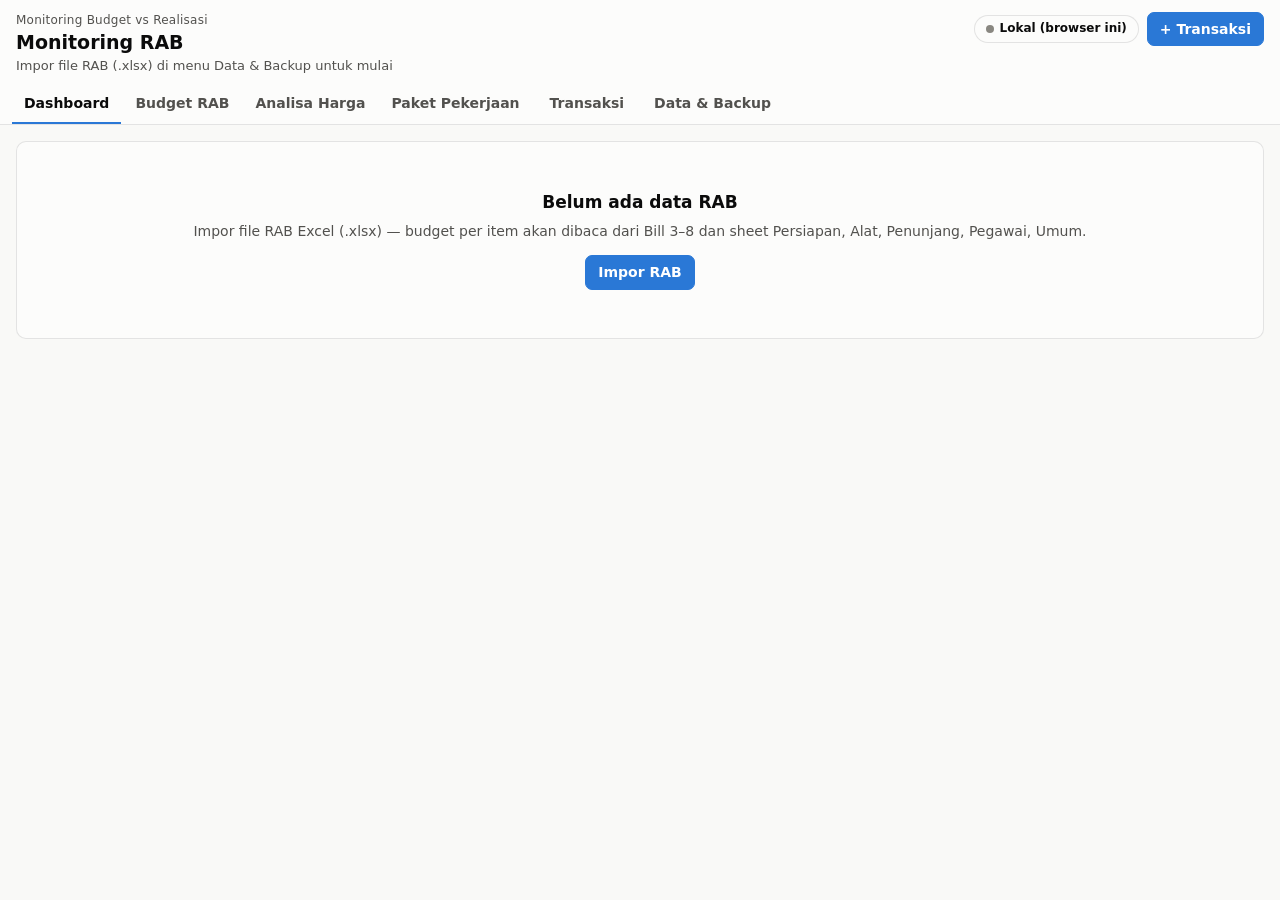
==== webapp/index.html @ 938dda92 "Monitoring RAB: webapp budget vs realisasi + backend Google Sheets - webapp/: impor RAB .xlsx (Bill," ====
<!doctype html>
<html lang="id">
<head>
<meta charset="utf-8">
<meta name="viewport" content="width=device-width, initial-scale=1">
<title>Monitoring RAB</title>
<link rel="stylesheet" href="css/style.css">
</head>
<body>
<header class="top">
  <div class="top-in">
    <div>
      <div class="eyebrow">Monitoring Budget vs Realisasi</div>
      <h1 id="projName">Monitoring RAB</h1>
      <div class="sub" id="projSub">Impor file RAB (.xlsx) untuk mulai</div>
    </div>
    <div class="bar" style="margin:0">
      <button class="badge" id="syncBadge" title="Status penyimpanan">Lokal</button>
      <button class="btn pri w" id="btnNewTx">+ Transaksi</button>
    </div>
  </div>
  <nav class="tabs" id="tabs">
    <button data-tab="dash" class="on">Dashboard</button>
    <button data-tab="budget">Budget RAB</button>
    <button data-tab="ahs">Analisa Harga</button>
    <button data-tab="pkg">Paket Pekerjaan<span class="cnt" id="cntPkg"></span></button>
    <button data-tab="tx">Transaksi<span class="cnt" id="cntTx"></span></button>
    <button data-tab="data">Data &amp; Backup</button>
  </nav>
</header>

<main>
  <section class="tab on" id="tab-dash"></section>
  <section class="tab" id="tab-budget"></section>
  <section class="tab" id="tab-ahs"></section>
  <section class="tab" id="tab-pkg"></section>
  <section class="tab" id="tab-tx"></section>
  <section class="tab" id="tab-data"></section>
</main>

<div id="modalRoot"></div>

<script src="vendor/xlsx.full.min.js"></script>
<script src="js/parse-rab.js"></script>
<script src="js/store.js"></script>
<script src="js/sync.js"></script>
<script src="js/calc.js"></script>
<script src="js/charts.js"></script>
<script src="js/app.js"></script>
</body>
</html>
---- webapp/css/style.css ----
:root {
  color-scheme: light;
  --page: #f9f9f7; --surface: #fcfcfb; --ink: #0b0b0b; --ink2: #52514e; --muted: #898781;
  --grid: #e1e0d9; --axis: #c3c2b7; --border: rgba(11,11,11,.10); --wash: rgba(11,11,11,.04);
  --s1: #2a78d6; --s2: #eb6834; --s3: #1baf7a; --track: #ecebe6;
  --good: #0ca30c; --warn: #fab219; --serious: #ec835a; --crit: #d03b3b;
  --good-ink: #006300; --crit-ink: #a82a2a; --warn-ink: #7a5200;
  --accent: #2a78d6; --accent-ink: #fff;
}
@media (prefers-color-scheme: dark) {
  :root {
    color-scheme: dark;
    --page: #0d0d0d; --surface: #1a1a19; --ink: #f0efec; --ink2: #c3c2b7; --muted: #898781;
    --grid: #2c2c2a; --axis: #383835; --border: rgba(255,255,255,.10); --wash: rgba(255,255,255,.05);
    --s1: #3987e5; --s2: #d95926; --s3: #199e70; --track: #2a2a28;
    --good-ink: #0ca30c; --crit-ink: #e66767; --warn-ink: #fab219;
    --accent: #3987e5;
  }
}
* { box-sizing: border-box; }
html { -webkit-text-size-adjust: 100%; }
body { margin: 0; background: var(--page); color: var(--ink); font: 14px/1.45 system-ui, -apple-system, "Segoe UI", sans-serif; }
h1, h2, h3, p { margin: 0; }
button, input, select, textarea { font: inherit; color: inherit; }
button { cursor: pointer; }
.num { font-variant-numeric: tabular-nums; text-align: right; white-space: nowrap; }
.muted { color: var(--muted); }
.ink2 { color: var(--ink2); }
.small { font-size: 12px; }
.hide { display: none !important; }

/* ---- header ---- */
.top { background: var(--surface); border-bottom: 1px solid var(--border); position: sticky; top: 0; z-index: 20; }
.top-in { max-width: 1360px; margin: 0 auto; padding: 12px 16px 8px; display: flex; gap: 16px; justify-content: space-between; align-items: flex-start; flex-wrap: wrap; }
.eyebrow { font-size: 12px; color: var(--ink2); letter-spacing: .02em; }
h1 { font-size: 19px; font-weight: 650; line-height: 1.25; margin-top: 2px; }
.sub { color: var(--ink2); font-size: 13px; margin-top: 2px; }
.tabs { max-width: 1360px; margin: 0 auto; padding: 0 12px; display: flex; gap: 2px; overflow-x: auto; }
.tabs button { border: 0; background: none; padding: 9px 12px; color: var(--ink2); border-bottom: 2px solid transparent; white-space: nowrap; font-weight: 550; }
.tabs button:hover { color: var(--ink); }
.tabs button.on { color: var(--ink); border-bottom-color: var(--accent); }
.tabs .cnt { font-size: 11px; color: var(--muted); margin-left: 4px; font-weight: 500; }

main { max-width: 1360px; margin: 0 auto; padding: 16px; }
.tab { display: none; }
.tab.on { display: block; }

/* ---- buttons / inputs ---- */
.btn { border: 1px solid var(--border); background: var(--surface); border-radius: 7px; padding: 6px 12px; font-weight: 550; display: inline-flex; align-items: center; gap: 6px; white-space: nowrap; }
.btn:hover { background: var(--wash); }
.btn.pri { background: var(--accent); border-color: var(--accent); color: var(--accent-ink); }
.btn.pri:hover { filter: brightness(1.08); }
.btn.danger { color: var(--crit-ink); }
.btn.sm { padding: 3px 8px; font-size: 12px; }
.btn:disabled { opacity: .5; cursor: default; }
.lnk { border: 0; background: none; padding: 0; color: var(--accent); text-decoration: underline; text-underline-offset: 2px; }
input[type=text], input[type=date], input[type=search], input[type=number], select, textarea {
  border: 1px solid var(--border); background: var(--surface); border-radius: 7px; padding: 6px 9px; min-width: 0;
}
input:focus, select:focus, textarea:focus, button:focus-visible { outline: 2px solid var(--accent); outline-offset: 1px; }
textarea { width: 100%; resize: vertical; }
.bar { display: flex; gap: 8px; align-items: center; flex-wrap: wrap; margin-bottom: 12px; }
.bar .grow { flex: 1 1 220px; }
.bar input[type=search] { width: 100%; }
.seg { display: inline-flex; border: 1px solid var(--border); border-radius: 7px; overflow: hidden; }
.seg button { border: 0; background: var(--surface); padding: 6px 12px; font-weight: 550; color: var(--ink2); }
.seg button + button { border-left: 1px solid var(--border); }
.seg button.on { background: var(--accent); color: var(--accent-ink); }

/* ---- cards / kpis ---- */
.grid { display: grid; gap: 12px; }
.kpis { grid-template-columns: repeat(auto-fit, minmax(150px, 1fr)); margin-bottom: 12px; }
.g2 { grid-template-columns: repeat(auto-fit, minmax(min(100%, 460px), 1fr)); margin-bottom: 12px; }
.card { background: var(--surface); border: 1px solid var(--border); border-radius: 10px; padding: 14px 16px; min-width: 0; }
.card h2 { font-size: 14px; font-weight: 650; }
.card .hd { display: flex; justify-content: space-between; align-items: baseline; gap: 8px; margin-bottom: 10px; flex-wrap: wrap; }
.kpi .lbl { font-size: 12px; color: var(--ink2); }
.kpi .val { font-size: 24px; font-weight: 650; margin-top: 2px; font-variant-numeric: tabular-nums; letter-spacing: -.01em; }
.kpi .ft { font-size: 12px; color: var(--muted); margin-top: 2px; }

/* ---- meters ---- */
.meter { display: grid; grid-template-columns: minmax(120px, 210px) minmax(90px, 1fr) auto; gap: 4px 12px; align-items: center; padding: 6px 0; border-top: 1px solid var(--grid); }
.meter:first-child { border-top: 0; }
.meter .nm { font-size: 13px; overflow: hidden; text-overflow: ellipsis; white-space: nowrap; }
.meter .vv { font-size: 12px; color: var(--ink2); text-align: right; font-variant-numeric: tabular-nums; white-space: nowrap; }
.trk { position: relative; height: 10px; background: var(--track); border-radius: 4px; overflow: hidden; }
.trk > i { position: absolute; left: 0; top: 0; bottom: 0; background: var(--s1); border-radius: 0 4px 4px 0; }
.trk > i.paid { background: var(--s1); }
.trk > i.komit { background: color-mix(in srgb, var(--s1) 38%, var(--track)); }
.trk.over > i.komit, .trk.over > i.paid { background: var(--crit); }
.trk.over > i.komit { background: color-mix(in srgb, var(--crit) 45%, var(--track)); }
.meter.clickable { cursor: pointer; }
.meter.clickable:hover .nm { text-decoration: underline; }
@media (max-width: 640px) { .meter { grid-template-columns: 1fr auto; } .meter .trk { grid-column: 1 / -1; grid-row: 2; } }

.legend { display: flex; gap: 14px; flex-wrap: wrap; font-size: 12px; color: var(--ink2); }
.legend span { display: inline-flex; align-items: center; gap: 6px; }
.legend i { width: 10px; height: 10px; border-radius: 3px; display: inline-block; }

/* ---- status pills ---- */
.pill { display: inline-flex; align-items: center; gap: 5px; font-size: 11.5px; font-weight: 600; border-radius: 999px; padding: 1px 8px; border: 1px solid var(--border); white-space: nowrap; }
.pill::before { content: ""; width: 7px; height: 7px; border-radius: 50%; background: var(--muted); }
.pill.ok::before { background: var(--good); }
.pill.warn::before { background: var(--warn); }
.pill.crit { color: var(--crit-ink); }
.pill.crit::before { background: var(--crit); }
.tag { display: inline-block; font-size: 11px; font-weight: 600; padding: 0 6px; border-radius: 4px; background: var(--wash); color: var(--ink2); white-space: nowrap; }
.tag.po { background: color-mix(in srgb, var(--s1) 16%, transparent); color: var(--ink); }
.tag.np { background: color-mix(in srgb, var(--s2) 16%, transparent); color: var(--ink); }

/* ---- tables ---- */
.tblwrap { overflow: auto; border: 1px solid var(--border); border-radius: 10px; background: var(--surface); max-height: calc(100vh - 220px); }
table { border-collapse: collapse; width: 100%; font-size: 13px; }
th, td { padding: 6px 10px; border-bottom: 1px solid var(--grid); vertical-align: top; text-align: left; }
th { position: sticky; top: 0; background: var(--surface); z-index: 2; font-size: 12px; color: var(--ink2); font-weight: 600; border-bottom: 1px solid var(--axis); white-space: nowrap; }
tbody tr:hover td { background: var(--wash); }
tr.grp td { background: color-mix(in srgb, var(--track) 70%, var(--surface)); font-weight: 650; cursor: pointer; }
tr.sec td { font-weight: 600; color: var(--ink2); cursor: pointer; }
tr.grp td:first-child, tr.sec td:first-child { white-space: nowrap; }
td.desc { min-width: 260px; }
td .subtxt { font-size: 11.5px; color: var(--muted); }
.caret { display: inline-block; width: 14px; color: var(--muted); }
td.pct { min-width: 120px; }
td.pct .trk { height: 7px; margin-top: 5px; }
.sel-bar { position: sticky; bottom: 12px; margin-top: 12px; background: var(--ink); color: var(--page); border-radius: 10px; padding: 10px 14px; display: flex; gap: 10px; align-items: center; flex-wrap: wrap; z-index: 5; }
.sel-bar .btn { background: transparent; color: var(--page); border-color: rgba(255,255,255,.3); }
@media (prefers-color-scheme: dark) { .sel-bar .btn { border-color: rgba(0,0,0,.3); } }

/* ---- charts ---- */
.chart { position: relative; }
.chart svg { display: block; width: 100%; height: auto; overflow: visible; }
.chart text { fill: var(--ink2); font-size: 11px; font-family: inherit; }
.chart .gl { stroke: var(--grid); stroke-width: 1; }
.chart .ax { stroke: var(--axis); stroke-width: 1; }
.tip { position: absolute; pointer-events: none; background: var(--ink); color: var(--page); font-size: 12px; padding: 7px 9px; border-radius: 7px; white-space: nowrap; z-index: 10; transform: translate(-50%, -100%); margin-top: -8px; }
.tip b { font-weight: 650; }

/* ---- empty / notices ---- */
.empty { text-align: center; padding: 48px 16px; color: var(--ink2); }
.empty h2 { font-size: 17px; color: var(--ink); margin-bottom: 6px; }
.note { border: 1px solid var(--border); border-left: 3px solid var(--warn); background: var(--surface); padding: 10px 12px; border-radius: 8px; margin-bottom: 12px; font-size: 13px; }
.note.crit { border-left-color: var(--crit); }
.note.ok { border-left-color: var(--good); }
.list-row { display: flex; justify-content: space-between; gap: 10px; padding: 7px 0; border-top: 1px solid var(--grid); font-size: 13px; }
.list-row:first-child { border-top: 0; }

/* ---- modal ---- */
.modal-bg { position: fixed; inset: 0; background: rgba(0,0,0,.45); z-index: 50; display: flex; align-items: flex-start; justify-content: center; padding: 4vh 12px; overflow-y: auto; }
.modal { background: var(--surface); border-radius: 12px; width: min(980px, 100%); box-shadow: 0 20px 60px rgba(0,0,0,.3); }
.modal.narrow { width: min(640px, 100%); }
.modal header { display: flex; justify-content: space-between; align-items: center; padding: 14px 18px; border-bottom: 1px solid var(--border); }
.modal header h2 { font-size: 16px; }
.modal .body { padding: 16px 18px; }
.modal footer { display: flex; justify-content: space-between; gap: 8px; padding: 12px 18px; border-top: 1px solid var(--border); flex-wrap: wrap; }
.x { border: 0; background: none; font-size: 22px; line-height: 1; color: var(--ink2); padding: 0 4px; }
.form { display: grid; grid-template-columns: repeat(auto-fit, minmax(200px, 1fr)); gap: 10px 14px; }
.form label { display: flex; flex-direction: column; gap: 4px; font-size: 12px; color: var(--ink2); font-weight: 550; }
.form label.wide { grid-column: 1 / -1; }
.form input, .form select { width: 100%; }
.alloc { margin-top: 16px; }
.alloc h3 { font-size: 14px; margin-bottom: 6px; }
.alloc table td { vertical-align: middle; }
.alloc input.money { width: 150px; text-align: right; }
.picker { position: relative; }
.picker-res { position: absolute; left: 0; right: 0; top: 100%; background: var(--surface); border: 1px solid var(--border); border-radius: 8px; box-shadow: 0 10px 30px rgba(0,0,0,.18); max-height: 320px; overflow-y: auto; z-index: 60; }
.picker-res div { padding: 7px 10px; border-bottom: 1px solid var(--grid); cursor: pointer; font-size: 13px; }
.picker-res div:hover, .picker-res div.act { background: var(--wash); }
.sumline { display: flex; gap: 16px; flex-wrap: wrap; justify-content: flex-end; font-size: 13px; margin-top: 8px; }
.sumline b { font-variant-numeric: tabular-nums; }
.toast { position: fixed; bottom: 18px; left: 50%; transform: translateX(-50%); background: var(--ink); color: var(--page); padding: 9px 16px; border-radius: 8px; z-index: 100; font-size: 13px; }
.badge { display: inline-flex; align-items: center; gap: 6px; border: 1px solid var(--border); background: var(--surface); border-radius: 999px; padding: 4px 11px; font-size: 12px; font-weight: 600; color: var(--ink); white-space: nowrap; }
.badge::before { content: ""; width: 8px; height: 8px; border-radius: 50%; background: var(--muted); }
.badge.live::before { background: var(--good); }
.badge.busy::before { background: var(--s1); }
.badge.snap::before { background: var(--warn); }
.badge.err::before { background: var(--crit); }
body.ro .w, body.noadmin .adm { display: none !important; }
.drop { display: block; cursor: pointer; border: 2px dashed var(--axis); border-radius: 10px; padding: 28px; text-align: center; color: var(--ink2); }
.form label .lblrow { display: flex; justify-content: space-between; gap: 8px; }
.drop.over { border-color: var(--accent); background: var(--wash); }
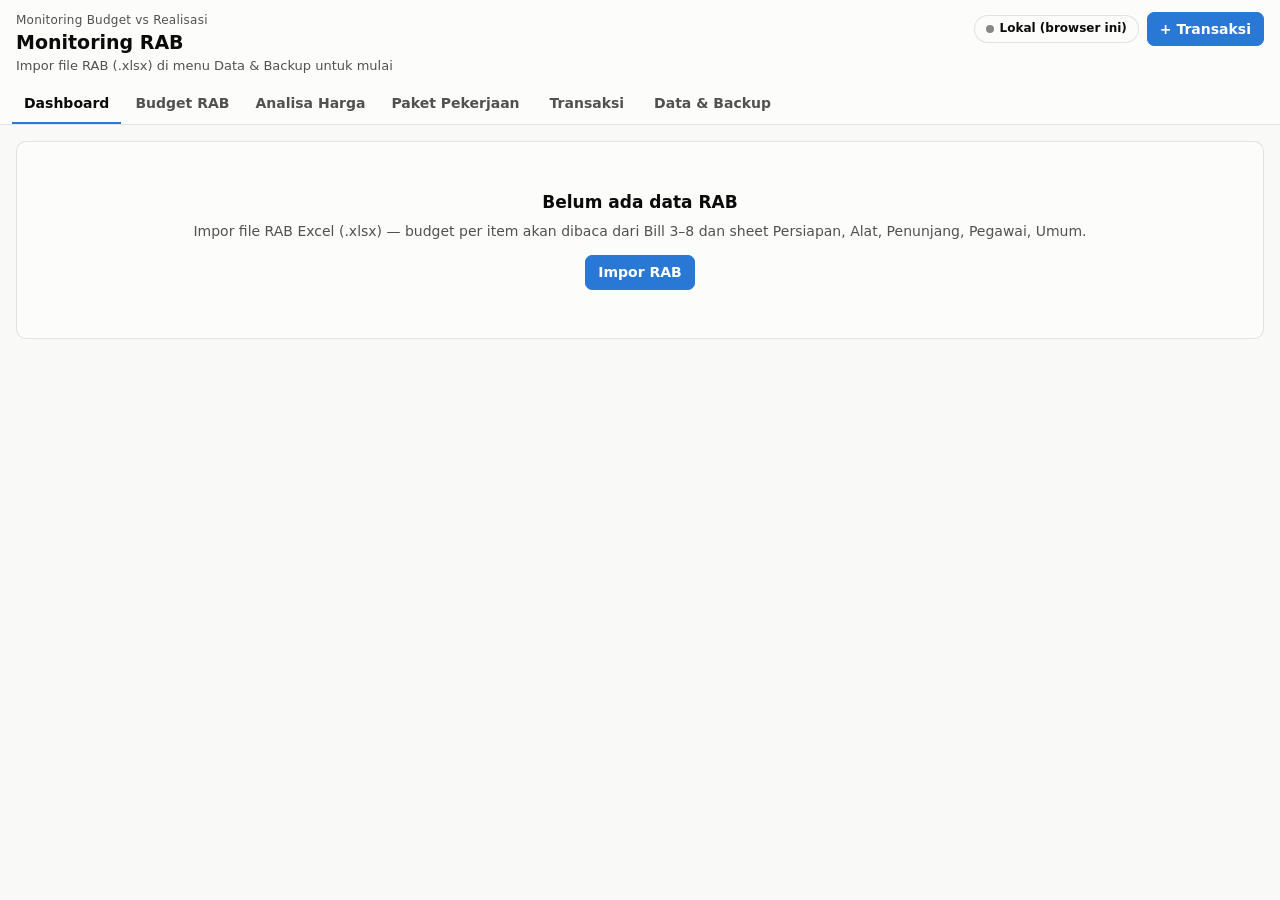
==== commit 642e5f94: "Pasang sebagai aplikasi di laptop (PWA) - manifest, service worker network-first (hanya berkas aplik" ====
--- a/webapp/index.html
+++ b/webapp/index.html
@@ -4,6 +4,15 @@
 <meta charset="utf-8">
 <meta name="viewport" content="width=device-width, initial-scale=1">
 <title>Monitoring RAB</title>
+<meta name="description" content="Budget vs realisasi, paket pekerjaan, dan analisa harga satuan proyek">
+<meta name="theme-color" content="#2a78d6">
+<meta name="application-name" content="Monitoring RAB">
+<meta name="apple-mobile-web-app-capable" content="yes">
+<meta name="apple-mobile-web-app-title" content="Monitoring RAB">
+<link rel="manifest" href="manifest.webmanifest">
+<link rel="icon" type="image/png" sizes="32x32" href="icons/favicon-32.png">
+<link rel="icon" type="image/png" sizes="192x192" href="icons/icon-192.png">
+<link rel="apple-touch-icon" href="icons/apple-touch-icon.png">
 <link rel="stylesheet" href="css/style.css">
 </head>
 <body>
@@ -15,6 +24,7 @@
       <div class="sub" id="projSub">Impor file RAB (.xlsx) untuk mulai</div>
     </div>
     <div class="bar" style="margin:0">
+      <button class="btn" id="btnInstall" type="button" hidden title="Pasang sebagai aplikasi di laptop">⤓ Pasang aplikasi</button>
       <button class="badge" id="syncBadge" title="Status penyimpanan">Lokal</button>
       <button class="btn pri w" id="btnNewTx">+ Transaksi</button>
     </div>
--- a/webapp/css/style.css
+++ b/webapp/css/style.css
@@ -27,7 +27,7 @@
 .muted { color: var(--muted); }
 .ink2 { color: var(--ink2); }
 .small { font-size: 12px; }
-.hide { display: none !important; }
+.hide, [hidden] { display: none !important; }
 
 /* ---- header ---- */
 .top { background: var(--surface); border-bottom: 1px solid var(--border); position: sticky; top: 0; z-index: 20; }
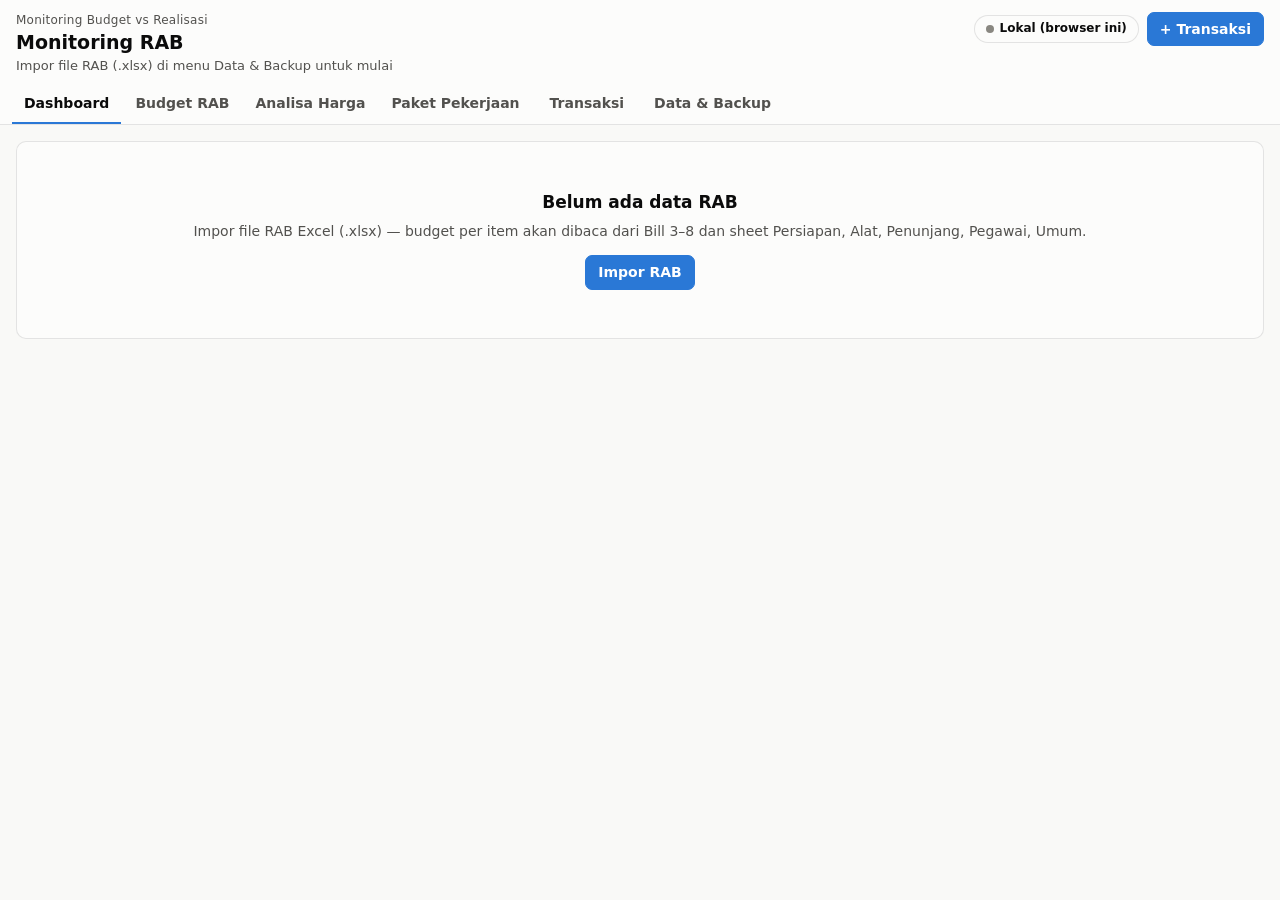
==== commit cfe778e7: "Integrasi SUMMARY COST: PO (komitmen), PO terbayar (actual), hutang — tanpa pajak - po.js: kelompokk" ====
--- a/webapp/index.html
+++ b/webapp/index.html
@@ -52,6 +52,8 @@
 
 <script src="vendor/xlsx.full.min.js"></script>
 <script src="js/parse-rab.js"></script>
+<script src="js/amprah.js"></script>
+<script src="js/po.js"></script>
 <script src="js/store.js"></script>
 <script src="js/sync.js"></script>
 <script src="js/calc.js"></script>
--- a/webapp/css/style.css
+++ b/webapp/css/style.css
@@ -106,6 +106,7 @@
 .pill.crit::before { background: var(--crit); }
 .tag { display: inline-block; font-size: 11px; font-weight: 600; padding: 0 6px; border-radius: 4px; background: var(--wash); color: var(--ink2); white-space: nowrap; }
 .tag.po { background: color-mix(in srgb, var(--s1) 16%, transparent); color: var(--ink); }
+.tag.am { background: color-mix(in srgb, var(--s3) 18%, transparent); color: var(--ink); }
 .tag.np { background: color-mix(in srgb, var(--s2) 16%, transparent); color: var(--ink); }
 
 /* ---- tables ---- */
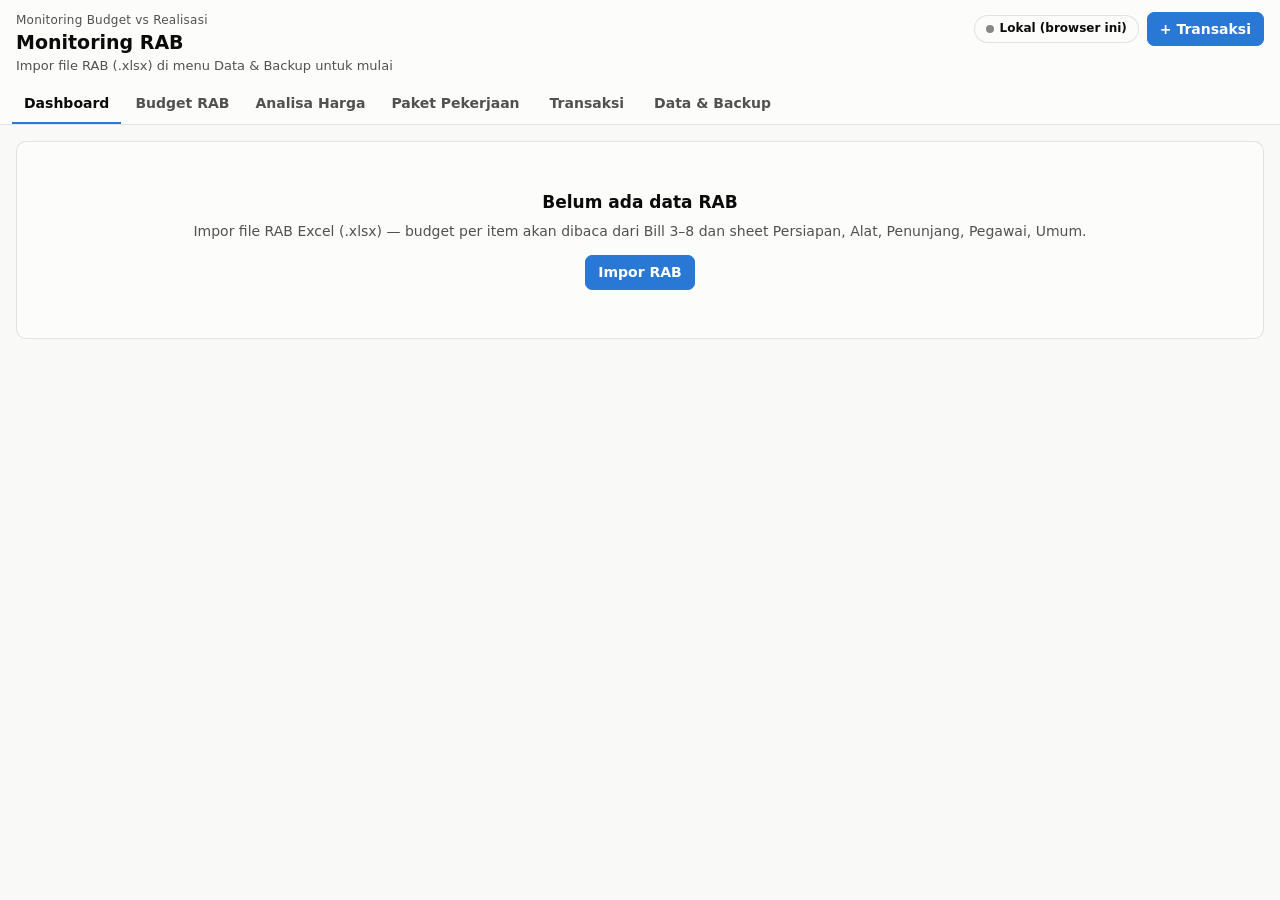
==== commit 3fdfadcf: "SPK mandor: komitmen upah per item, obname sebagai pembayaran, analisa upah vs RAB - spk.js: baca dr" ====
--- a/webapp/index.html
+++ b/webapp/index.html
@@ -54,6 +54,7 @@
 <script src="js/parse-rab.js"></script>
 <script src="js/amprah.js"></script>
 <script src="js/po.js"></script>
+<script src="js/spk.js"></script>
 <script src="js/store.js"></script>
 <script src="js/sync.js"></script>
 <script src="js/calc.js"></script>
